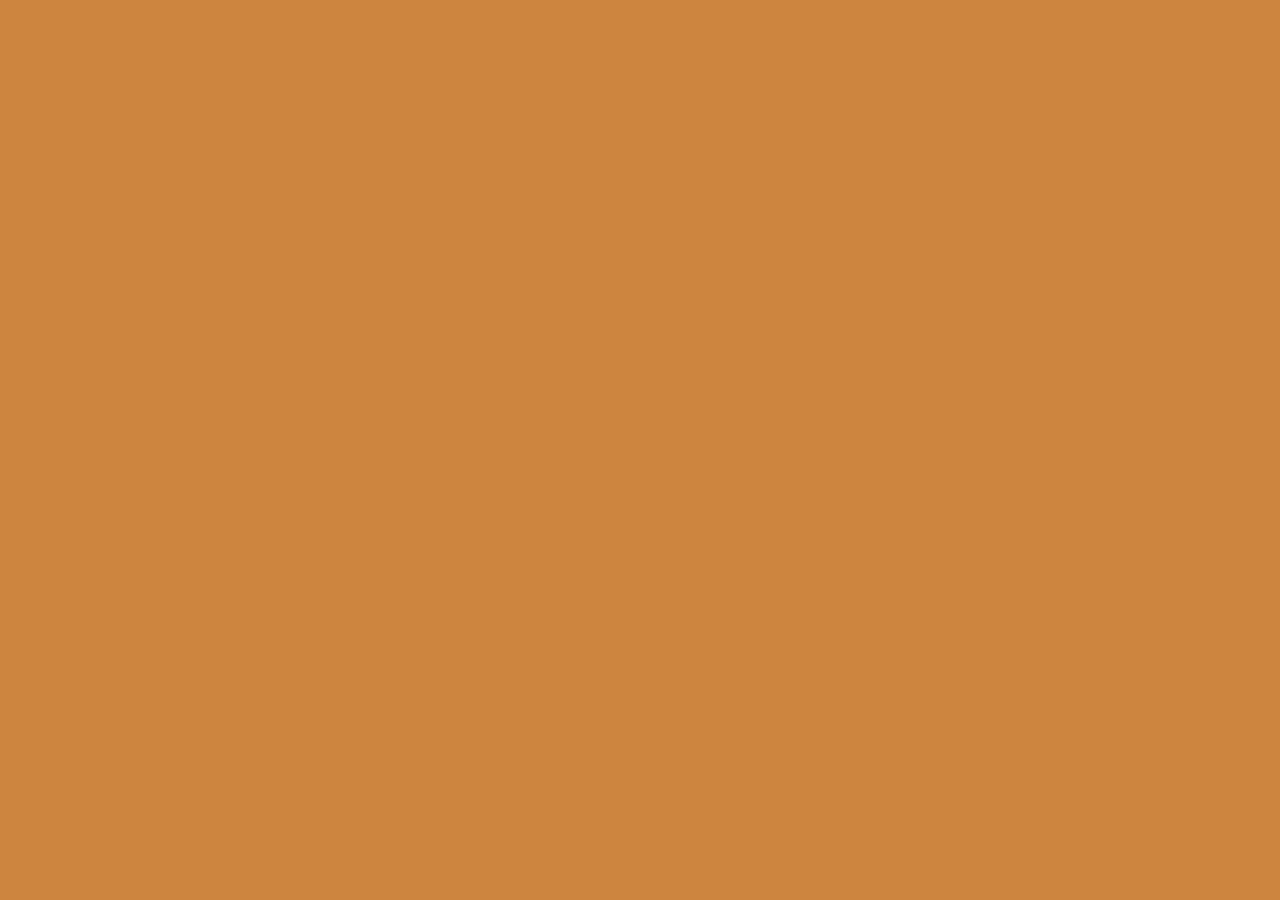
==== index.html @ 53408475 "inicio web y css" ====
<!DOCTYPE html>
<html lang="es">
<head>
    <link rel="stylesheet" href="estilos.css">
    <meta charset="UTF-8">
    <meta name="viewport" content="width=device-width, initial-scale=1.0">
    <title>Mi primer sitio</title>
</head>
<body>
    
</body>
</html>
---- estilos.css ----
body{
    background:peru;
}
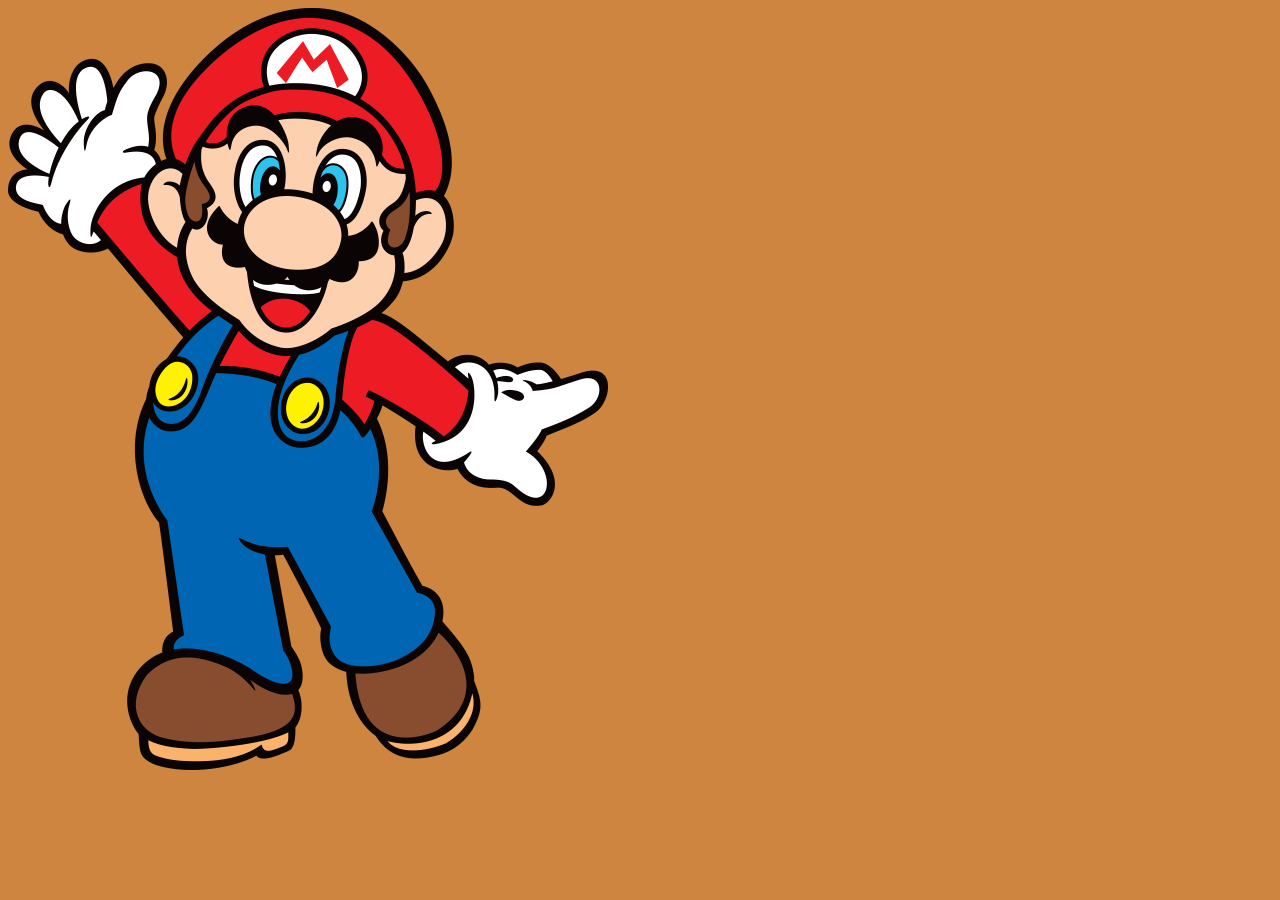
==== commit 3a2f4aa4: "contenidoweb" ====
--- a/index.html
+++ b/index.html
@@ -7,6 +7,6 @@
     <title>Mi primer sitio</title>
 </head>
 <body>
-    
+    <img src="fotomario.png" alt="mario">
 </body>
 </html>